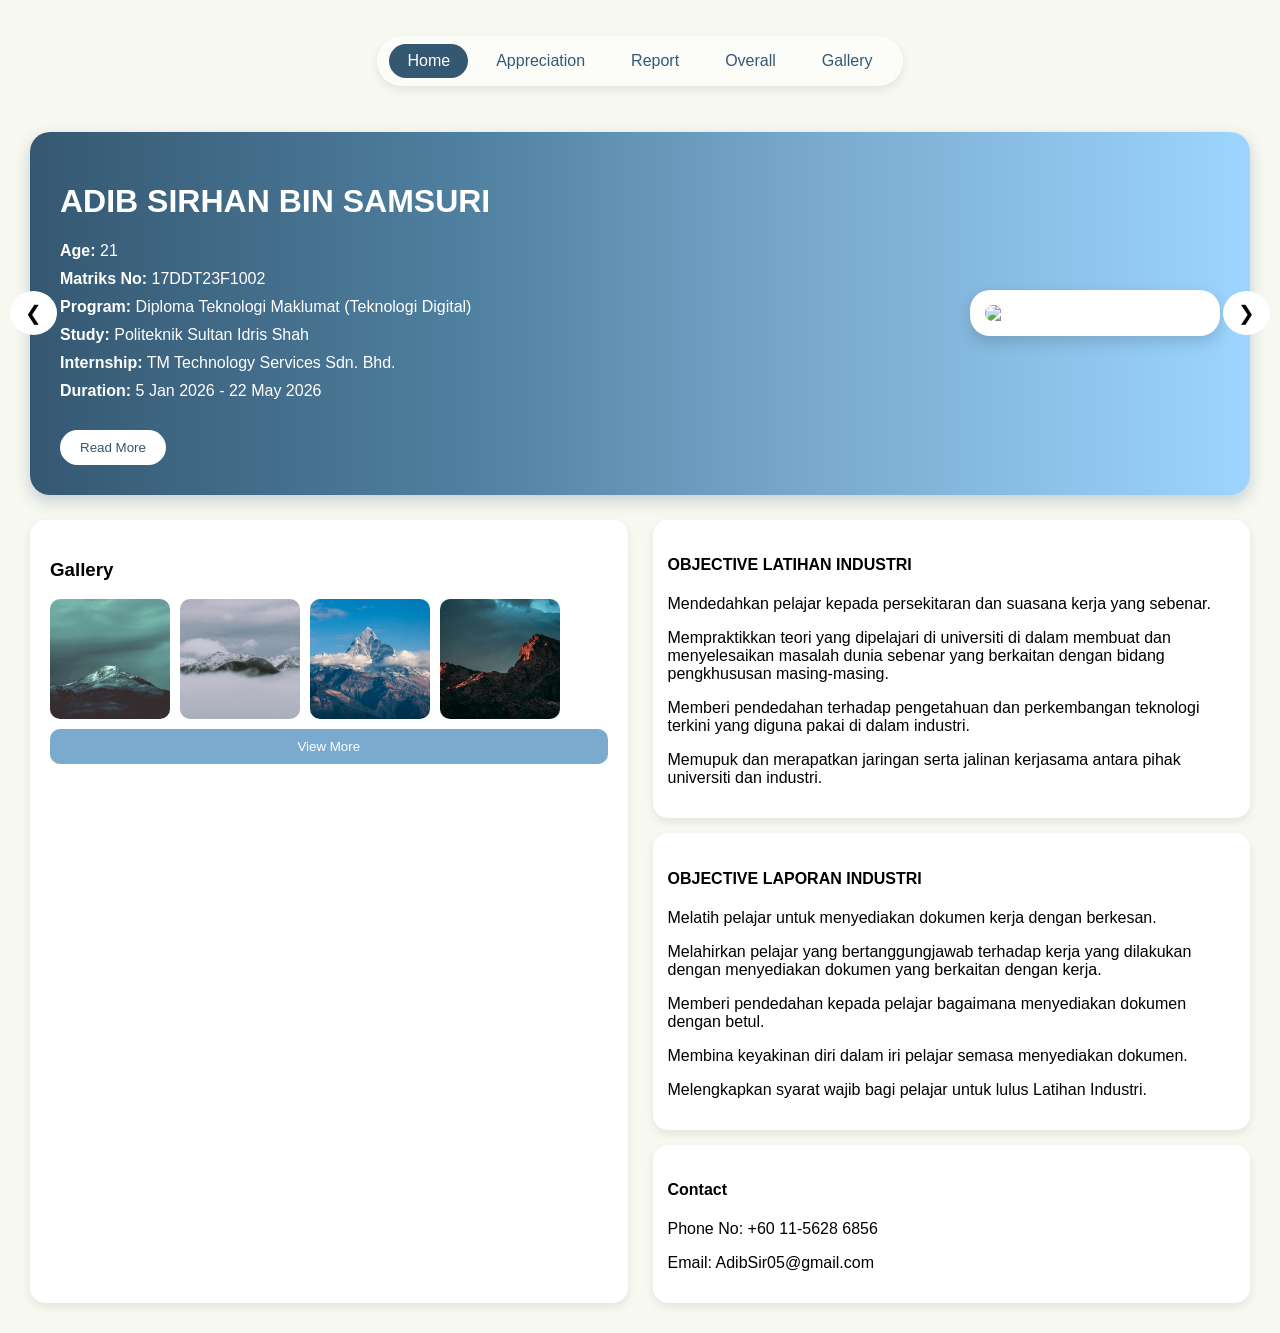
==== index.html @ b4f647ce "Add files via upload" ====
<!DOCTYPE html>
<html>
<head>
    <title>Internship Report</title>
    <link rel="stylesheet" href="design.css">
</head>

<body>

<!-- NAVBAR -->

<nav class="navbar">

<ul class="nav-center">
    <li class="active"><a href="Main.html">Home</a></li><!--this is right -->
    <li><a href="appreaction.html">Appreciation</a></li><!--this is right -->

<li class="dropdown">
    <a href="#">Report</a>

    <ul class="dropdown-menu">
        <li><a href="week report.html">Weekly</a></li>
        <li><a href="#">Technical</a></li>
    </ul>
</li>
    <li><a href="#">Overall</a></li>
    <li><a href="#">Gallery</a></li>
</ul>

</nav>


<!-- MAIN CONTAINER -->

<div class="container">

    <div class="banner-slider">

<button class="nav-btn left" onclick="prevBanner()">❮</button>

<div class="banner active">

    <div class="banner-text">
        <h1>ADIB SIRHAN BIN SAMSURI</h1>

        <ul class="profile-info">
            <li title="19/01/2005"><b>Age:</b> 21</li>
            <li><b>Matriks No:</b> 17DDT23F1002</li>
            <li><b>Program:</b> Diploma Teknologi Maklumat (Teknologi Digital)</li>
            <li><b>Study:</b> Politeknik Sultan Idris Shah</li>
            <li><b>Internship:</b> TM Technology Services Sdn. Bhd.</li>
            <li><b>Duration:</b> 5 Jan 2026 - 22 May 2026</li>
        </ul>

        <button class="read">Read More</button>
    </div>
    <div class="banner-img-box">
        <img src="Gallery/background.pn" class="banner-img">
    </div>
    

</div>


<div class="banner">

    <div class="banner-text">
        <h1>TM Technology Services Sdn. Bhd.</h1>

        <ul class="profile-info">
            <li><b>Year Established:</b> 1984</li>
            <li><b>Headquarters:</b> Menara TM,Kuala Lumpur,Malaysia</li>
            <li><b>Industry:</b> Telecommunications</li>
            <li><b>Internship Location:</b> TM anexe 2</li>
            <li><b>Department:</b> SQA</li>
            <li><b>Supervisor:</b> Puan Alyani</li>
        </ul>
        <button class="read">Read More</button>
    </div>
    <div class="banner-img-box">
        <img src="Gallery/tmlogo.png" class="banner-img">
    </div>
</div>


<div class="banner">

    <div class="banner-text">
        <h1>Politeknik Sultan Idris Shah</h1>

        <ul class="profile-info">  
            <li><b>Established:</b> 2003</li>
            <li><b>Pengarah:</b> PN. HASLINDA BINTI ABD HAMID</li>
            <li><b>Location:</b> Sungai Lang, Sabak Bernam, Selangor</li>
            <li><b>Type:</b> Public Polytechnic</li>
            <li><b>Managed by:</b> Ministry of Higher Education Malaysia</li>
            <li><b>Academic Advisor:</b>Sir Azrol</li>
        </ul>
        <button class="read">Read More</button>
    </div>
    <div class="banner-img-box">
        <img src="Gallery/LOGO-PSIS-OFFICIAL-2019.png" class="banner-img">
    </div>
    
</div>

<button class="nav-btn right" onclick="nextBanner()">❯</button>

</div>


    <!-- LOWER GRID -->

    <div class="grid">

        <!-- Mini gallery -->

        <div class="mini-gallery">

            <h3>Gallery</h3>

            <div class="art-grid">

                <img src="Gallery/img1.jpg">
                <img src="Gallery/img2.jpg">
                <img src="Gallery/img3.jpg">
                <img src="Gallery/img4.jpg">

            </div>

            <button class="view">View More</button>

        </div>


        <!-- INFO CARDS -->

        <div class="info">

            <div class="card">
                <h4>OBJECTIVE LATIHAN INDUSTRI </h4>
                <p>Mendedahkan pelajar kepada persekitaran dan suasana kerja yang sebenar.</p>
                <p>Mempraktikkan teori yang dipelajari di universiti di dalam membuat dan menyelesaikan masalah dunia sebenar yang berkaitan dengan bidang pengkhususan masing-masing.</p>
                <p>Memberi pendedahan terhadap pengetahuan dan perkembangan teknologi terkini yang diguna pakai di dalam industri.</p>
                <p>Memupuk dan merapatkan jaringan serta jalinan kerjasama antara pihak universiti dan industri.</p>

            </div>

            <div class="card">
                <h4>OBJECTIVE LAPORAN INDUSTRI</h4>
                <p>Melatih pelajar untuk menyediakan dokumen kerja dengan berkesan.</p>
                <p>Melahirkan pelajar yang bertanggungjawab terhadap kerja yang dilakukan dengan menyediakan dokumen yang berkaitan dengan kerja.</p>
                <p>Memberi pendedahan kepada pelajar bagaimana menyediakan dokumen dengan betul.</p>
                <p>Membina keyakinan diri dalam iri pelajar semasa menyediakan dokumen.</p>
                <p>Melengkapkan syarat wajib bagi pelajar untuk lulus Latihan Industri.</p>
            </div>

            <div class="card">
                <h4>Contact</h4>
                <p>Phone No: +60 11-5628 6856</p>
                <P>Email: AdibSir05@gmail.com</P>
            </div>

        </div>

    </div>

</div>
<script>

let currentBanner = 0;
let banners = document.querySelectorAll(".banner");

function showBanner(index){

    banners.forEach(b => b.classList.remove("active"));
    banners[index].classList.add("active");

}

function nextBanner(){

    currentBanner++;

    if(currentBanner >= banners.length){
        currentBanner = 0;
    }

    showBanner(currentBanner);
}

function prevBanner(){

    currentBanner--;

    if(currentBanner < 0){
        currentBanner = banners.length - 1;
    }

    showBanner(currentBanner);
}

</script>
</body>
</html>
---- design.css ----
:root{
    --dark:#355872;
    --mid:#7AAACE;
    --light:#9CD5FF;
    --bg:#F7F8F0;
}

/* BODY */

body{
    font-family:Arial;
    background:var(--bg);
    margin:0;
}


/* NAVBAR */

.navbar{
    display:flex;
    justify-content:center;
    margin-top:20px;
    position:relative;
    z-index:2000;
}

/* pill container */

.nav-center{
    list-style:none;
    display:flex;
    gap:10px;
    padding:8px 12px;

    background:rgba(255,255,255,0.6);
    backdrop-filter:blur(8px);

    border-radius:40px;
    box-shadow:0 4px 10px rgba(0,0,0,0.08);
}

/* menu items */

.nav-center li{
    padding:8px 18px;
    border-radius:25px;
    cursor:pointer;
    transition:0.25s;
}

.nav-center a{
    text-decoration:none;
    color:var(--dark);
    font-weight:500;
}

/* hover */

.nav-center li:hover{
    background:var(--light);
    margin-left:25px;
    margin-right:25px;
    font-size:20px;
}

/* active page */

.nav-center li.active{
    background:var(--dark);
}

.nav-center li.active a{
    color:white;
}


/* CONTAINER */

.container{
    padding:30px;
}


/* BANNER SLIDER */

.banner-slider{
    position:relative;
}


/* BANNER */

.banner{
    display:none;

    background:linear-gradient(
    90deg,
    #355872 0%,
    #4f7f9f 35%,
    #7AAACE 65%,
    #9CD5FF 100%
    );

    border-radius:20px;
    padding:30px;
    color:white;
    justify-content:space-between;
    align-items:center;

    box-shadow:0 6px 15px rgba(53,88,114,0.25);
}

.banner.active{
    display:flex;
}

.banner-img-box{
    background:white;
    padding:15px;
    border-radius:20px;
    box-shadow:0 6px 15px rgba(0,0,0,0.15);
    display:flex;
    justify-content:center;
    align-items:center;
}

.banner-img{
    width:220px;
    max-width:100%;
    border-radius:10px;
    display:block;
}

/* PROFILE INFO */

.profile-info{
    list-style:none;
    padding:0;
    margin:10px 0;
}

.profile-info li{
    padding-bottom:10px;
}


/* BUTTON */

.read{
    background:white;
    color:var(--dark);
    border:none;
    padding:10px 20px;
    border-radius:20px;
    margin-top:10px;
    cursor:pointer;
}


/* SLIDER BUTTONS */

.nav-btn{
    position:absolute;
    top:50%;
    transform:translateY(-50%);
    background:white;
    border:none;
    font-size:20px;
    padding:10px 15px;
    border-radius:50%;
    cursor:pointer;
}

.left{
    left:-20px;
}

.right{
    right:-20px;
}


/* GRID SECTION */

.grid{
    display:grid;
    grid-template-columns:1fr 1fr;
    gap:25px;
    margin-top:25px;
}


/* MINI GALLERY */

.mini-gallery{
    background:white;
    padding:20px;
    border-radius:15px;
    box-shadow:0 4px 10px rgba(0,0,0,0.08);
}

.art-grid{
    display:flex;
    gap:10px;
    margin-top:10px;
    flex-wrap:wrap;
}

.art-grid img{
    width:120px;
    height:120px;
    object-fit:cover;
    border-radius:10px;
    transition:0.3s;
}

.art-grid img:hover{
    transform:scale(1.05);
}

.view{
    margin-top:10px;
    width:100%;
    padding:10px;
    border:none;
    border-radius:10px;
    cursor:pointer;
    background:var(--mid);
    color:white;
}


/* INFO CARDS */

.info{
    display:flex;
    flex-direction:column;
    gap:15px;
}

.card{
    background:white;
    padding:15px;
    border-radius:15px;
    box-shadow:0 4px 10px rgba(0,0,0,0.08);
}


/* DROPDOWN */

.dropdown{
    position:relative;
}

.dropdown-menu{
    position:absolute;
    top:25px;
    left:0;
    background:white;
    list-style:none;
    padding:10px 0;
    border-radius:10px;
    box-shadow:0 4px 10px rgba(0,0,0,0.1);
    display:none;
    min-width:140px;
    z-index:3000;
}

.dropdown-menu li{
    padding:6px 20px;
}

.dropdown-menu li a{
    color:var(--dark);
    text-decoration:none;
}

.dropdown-menu li:hover{
    background:var(--light);
}

/* show dropdown */

.dropdown:hover .dropdown-menu{
    display:block;
}


/* APPRECIATION */

.appreciation{
    text-align:center;
}

.app-title{
    font-size:28px;
    border-bottom:10px solid var(--dark);
    display:inline-block;
    padding-bottom:5px;
    margin-bottom:25px;
}

.app-box{
    background:white;
    padding:30px;
    border-radius:15px;
    max-width:700px;
    margin:0 auto;
    text-align:left;
    box-shadow:0 4px 12px rgba(0,0,0,0.08);
}


/* WEEKLY REPORT */

.weekly-title{
    text-align:center;
    font-size:28px;
    border-bottom:6px solid var(--dark);
    display:block;
    width:fit-content;
    margin:0 auto 30px auto;
    padding-bottom:5px;
}

.weekly-card{
    background:white;
    border-radius:40px;
    padding:40px;
    max-width:900px;
    margin:auto;
    box-shadow:0 6px 15px rgba(0,0,0,0.08);
}

.weekly-header{
    display:flex;
    justify-content:space-between;
    align-items:center;
    margin-bottom:30px;
}

#weekTitle{
    background:var(--light);
    padding:10px 20px;
    border-radius:8px;
}

#weekSelect{
    padding:10px 15px;
    border-radius:12px;
    border:1px solid var(--mid);
}

.weekly-content{
    line-height:1.7;
    font-size:16px;
}
.gallery{
    display:grid;
    grid-template-columns:repeat(4,1fr);
    gap:15px;
    justify-items:center;
}

.gallery img{
    width:150px;
    height:150px;
    object-fit:cover;
    border-radius:10px;
    transition:0.3s;
}

.gallery img:hover{
    transform:scale(1.05);
}
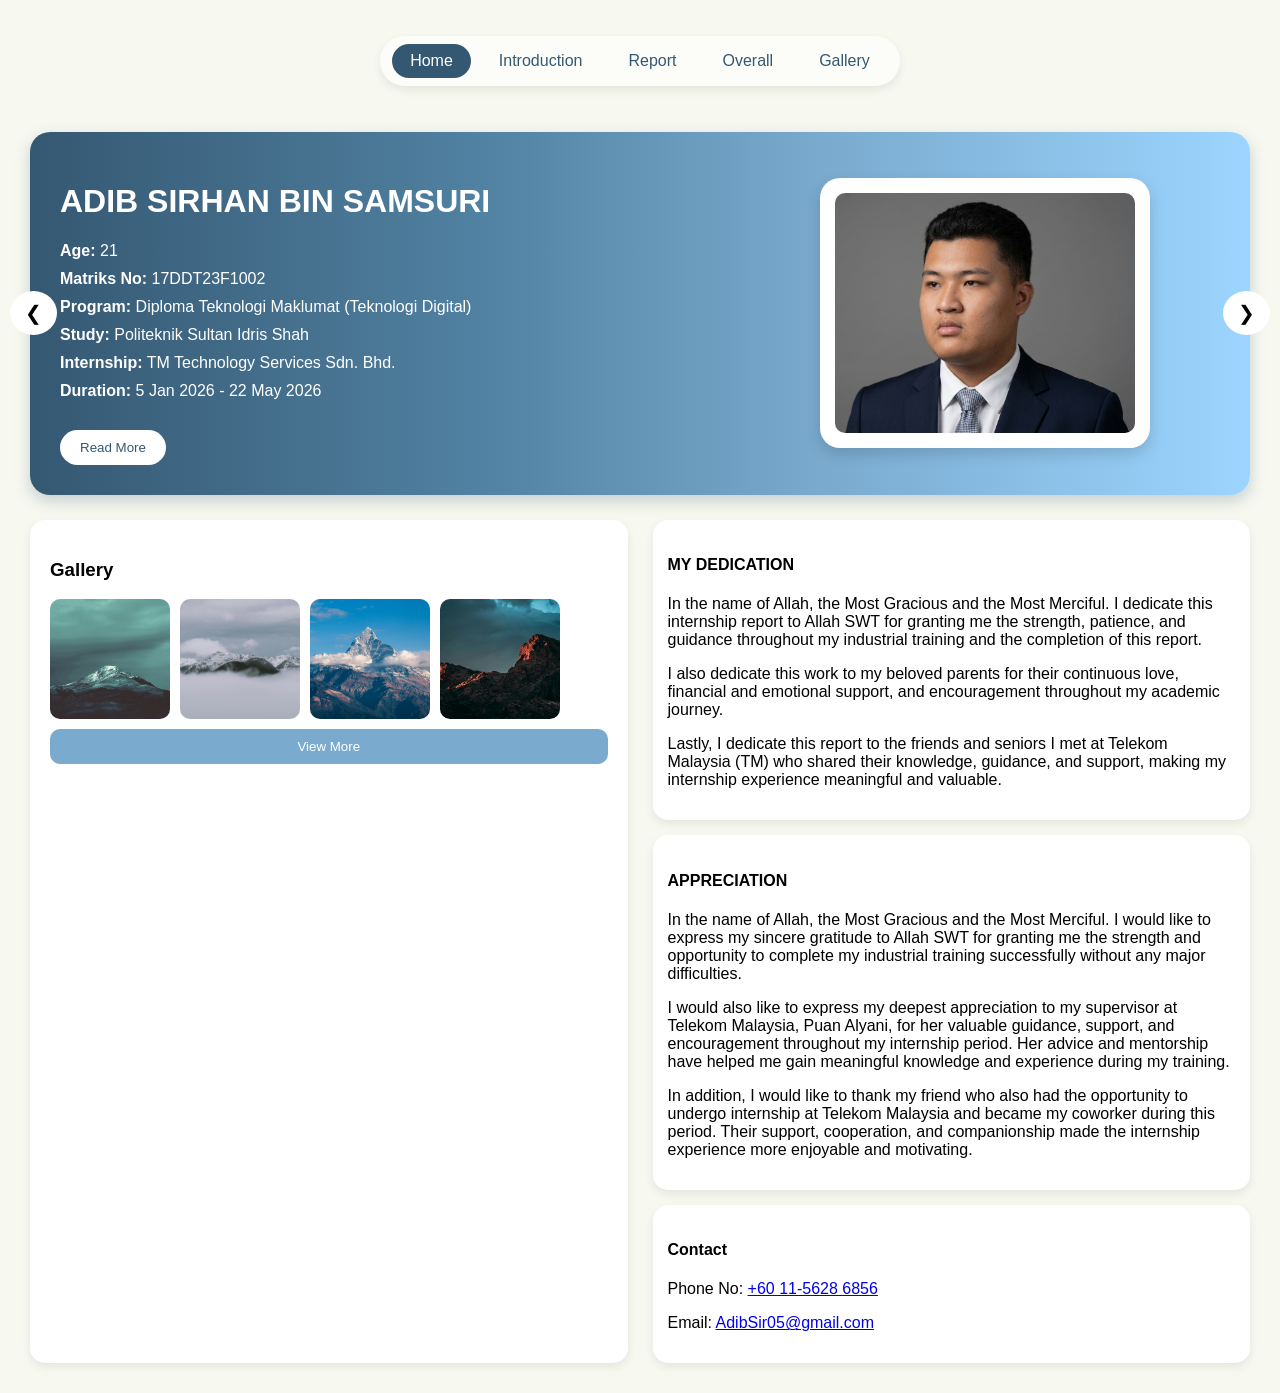
==== commit f7c6c586: "Add files via upload" ====
--- a/index.html
+++ b/index.html
@@ -1,6 +1,7 @@
 <!DOCTYPE html>
 <html>
 <head>
+    
     <title>Internship Report</title>
     <link rel="stylesheet" href="design.css">
 </head>
@@ -13,7 +14,7 @@
 
 <ul class="nav-center">
     <li class="active"><a href="Main.html">Home</a></li><!--this is right -->
-    <li><a href="appreaction.html">Appreciation</a></li><!--this is right -->
+    <li><a href="introduction.html">Introduction</a></li><!--this is right -->
 
 <li class="dropdown">
     <a href="#">Report</a>
@@ -24,7 +25,7 @@
     </ul>
 </li>
     <li><a href="#">Overall</a></li>
-    <li><a href="#">Gallery</a></li>
+    <li><a href="gallery.html">Gallery</a></li>
 </ul>
 
 </nav>
@@ -55,7 +56,7 @@
         <button class="read">Read More</button>
     </div>
     <div class="banner-img-box">
-        <img src="Gallery/background.pn" class="banner-img">
+        <img src="Gallery/me imag.png" class="banner-img" style="width:300px; max-width:100%;">
     </div>
     
 
@@ -128,7 +129,9 @@
 
             </div>
 
-            <button class="view">View More</button>
+            <a href="gallery.html">
+                <button class="view">View More</button>
+            </a>
 
         </div>
 
@@ -138,27 +141,24 @@
         <div class="info">
 
             <div class="card">
-                <h4>OBJECTIVE LATIHAN INDUSTRI </h4>
-                <p>Mendedahkan pelajar kepada persekitaran dan suasana kerja yang sebenar.</p>
-                <p>Mempraktikkan teori yang dipelajari di universiti di dalam membuat dan menyelesaikan masalah dunia sebenar yang berkaitan dengan bidang pengkhususan masing-masing.</p>
-                <p>Memberi pendedahan terhadap pengetahuan dan perkembangan teknologi terkini yang diguna pakai di dalam industri.</p>
-                <p>Memupuk dan merapatkan jaringan serta jalinan kerjasama antara pihak universiti dan industri.</p>
+                <h4>MY DEDICATION</h4>
+                <p>In the name of Allah, the Most Gracious and the Most Merciful. I dedicate this internship report to Allah SWT for granting me the strength, patience, and guidance throughout my industrial training and the completion of this report.</p>
+                <p>I also dedicate this work to my beloved parents for their continuous love, financial and emotional support, and encouragement throughout my academic journey.</p>
+                <p>Lastly, I dedicate this report to the friends and seniors I met at Telekom Malaysia (TM) who shared their knowledge, guidance, and support, making my internship experience meaningful and valuable.</p>
 
             </div>
 
             <div class="card">
-                <h4>OBJECTIVE LAPORAN INDUSTRI</h4>
-                <p>Melatih pelajar untuk menyediakan dokumen kerja dengan berkesan.</p>
-                <p>Melahirkan pelajar yang bertanggungjawab terhadap kerja yang dilakukan dengan menyediakan dokumen yang berkaitan dengan kerja.</p>
-                <p>Memberi pendedahan kepada pelajar bagaimana menyediakan dokumen dengan betul.</p>
-                <p>Membina keyakinan diri dalam iri pelajar semasa menyediakan dokumen.</p>
-                <p>Melengkapkan syarat wajib bagi pelajar untuk lulus Latihan Industri.</p>
+                <h4>APPRECIATION</h4>
+                <p>In the name of Allah, the Most Gracious and the Most Merciful. I would like to express my sincere gratitude to Allah SWT for granting me the strength and opportunity to complete my industrial training successfully without any major difficulties.</p>
+                <p>I would also like to express my deepest appreciation to my supervisor at Telekom Malaysia, Puan Alyani, for her valuable guidance, support, and encouragement throughout my internship period. Her advice and mentorship have helped me gain meaningful knowledge and experience during my training.</p>
+                <p>In addition, I would like to thank my friend who also had the opportunity to undergo internship at Telekom Malaysia and became my coworker during this period. Their support, cooperation, and companionship made the internship experience more enjoyable and motivating.</p>
             </div>
 
             <div class="card">
                 <h4>Contact</h4>
-                <p>Phone No: +60 11-5628 6856</p>
-                <P>Email: AdibSir05@gmail.com</P>
+                <p>Phone No: <a href="callto:+601156286856">+60 11-5628 6856</a></p>
+                <p>Email: <a href="mailto:AdibSir05@gmail.com">AdibSir05@gmail.com</a></p>
             </div>
 
         </div>
--- a/design.css
+++ b/design.css
@@ -117,6 +117,7 @@
 .banner-img-box{
     background:white;
     padding:15px;
+    margin-right: 70px;
     border-radius:20px;
     box-shadow:0 6px 15px rgba(0,0,0,0.15);
     display:flex;
@@ -295,9 +296,10 @@
 .app-title{
     font-size:28px;
     border-bottom:10px solid var(--dark);
-    display:inline-block;
+    display:block;
+    width:fit-content;
+    margin:0 auto 25px auto;
     padding-bottom:5px;
-    margin-bottom:25px;
 }
 
 .app-box{
@@ -306,6 +308,7 @@
     border-radius:15px;
     max-width:700px;
     margin:0 auto;
+    margin-bottom: 50px;
     text-align:left;
     box-shadow:0 4px 12px rgba(0,0,0,0.08);
 }
@@ -358,18 +361,69 @@
 .gallery{
     display:grid;
     grid-template-columns:repeat(4,1fr);
-    gap:15px;
-    justify-items:center;
+    margin-left: 50px;
+    margin-right: 50px;
+    gap:8px;
 }
 
 .gallery img{
-    width:150px;
-    height:150px;
+    width:100%;
+    height:120px;
     object-fit:cover;
-    border-radius:10px;
-    transition:0.3s;
+    cursor:pointer;
+    border-radius:6px;
+    transition:0.2s;
 }
 
 .gallery img:hover{
-    transform:scale(1.05);
+    transform:scale(1.03);
+}
+.lightbox{
+    display:none;
+    position:fixed;
+    top:0;
+    left:0;
+    width:100%;
+    height:100%;
+    background:rgba(0,0,0,0.85);
+    justify-content:center;
+    align-items:center;
+    z-index:5000;
+}
+
+.lightbox img{
+    max-width:80%;
+    max-height:80%;
+    border-radius:10px;
+}
+/* FAQ SECTION */
+
+.faq-container{
+    max-width:900px;
+    margin:auto;
+}
+
+.faq-item{
+    margin-bottom:10px;
+}
+
+.faq-question{
+    width:100%;
+    text-align:left;
+    padding:15px;
+    border:none;
+    border-radius:10px;
+    background:#355872;
+    color:white;
+    font-size:16px;
+    cursor:pointer;
+}
+
+.faq-answer{
+    display:none;
+    background:white;
+    padding:15px;
+    border-radius:10px;
+    margin-top:5px;
+    box-shadow:0 4px 10px rgba(0,0,0,0.08);
 }
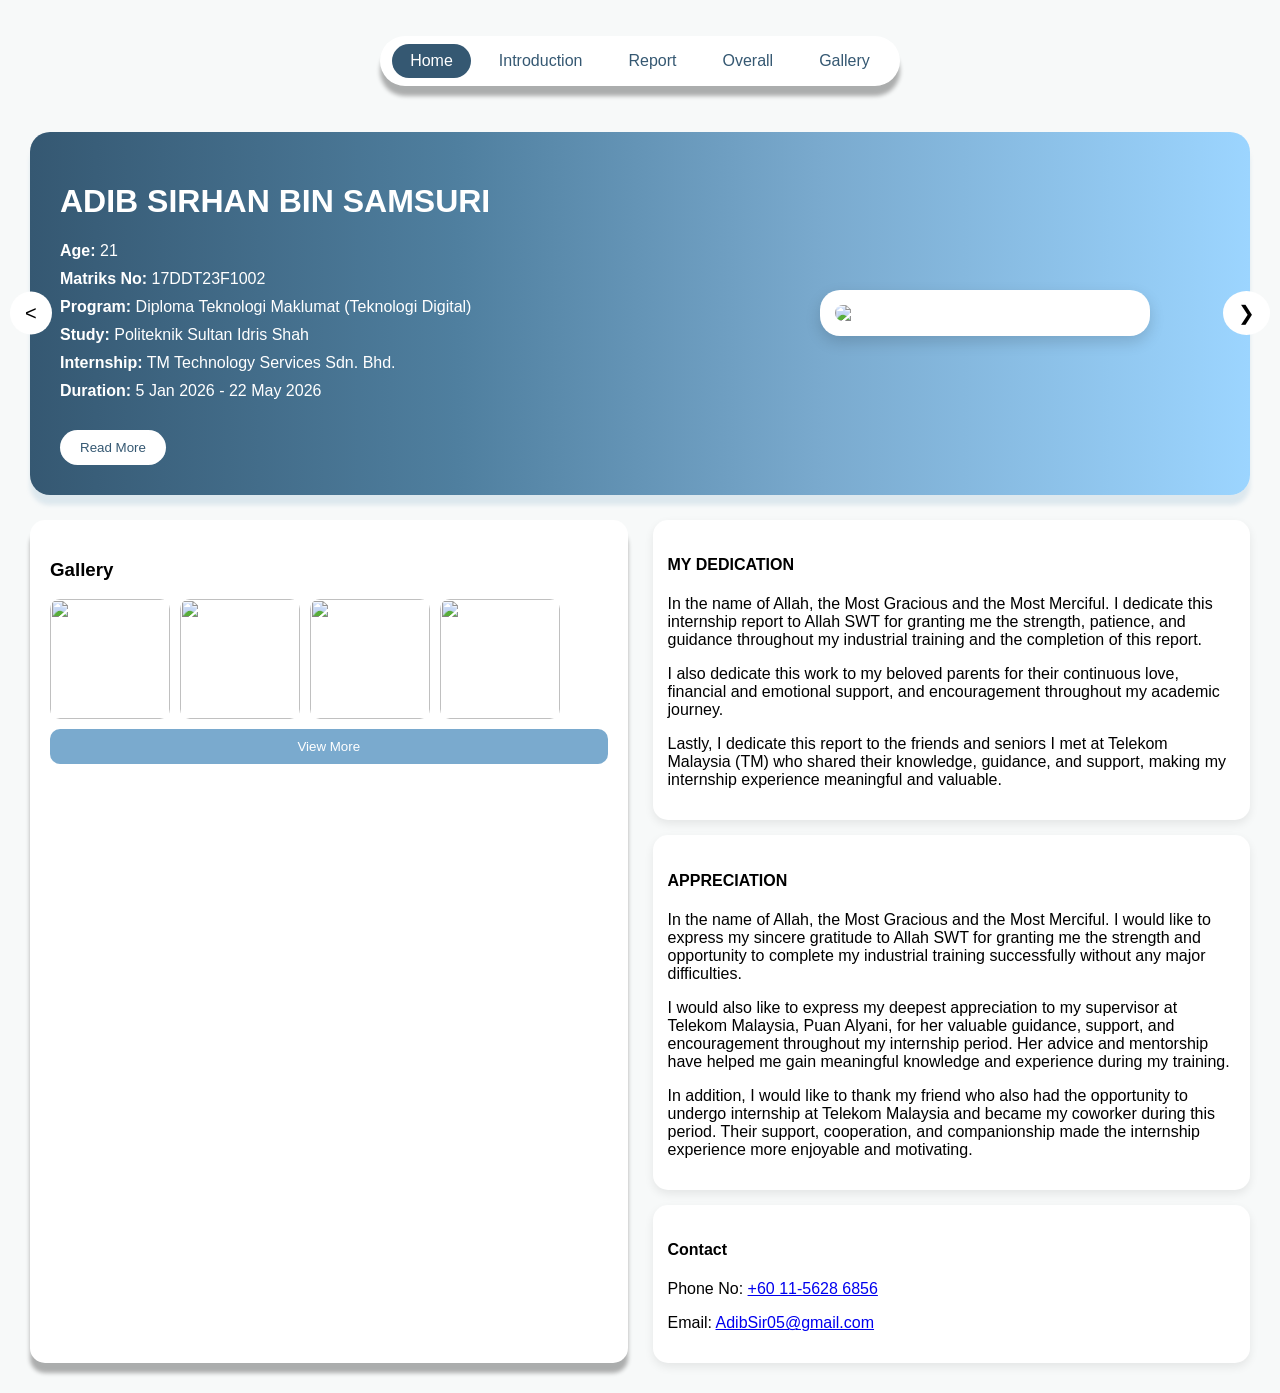
==== commit b656fb9d: "Add files via upload" ====
--- a/index.html
+++ b/index.html
@@ -13,7 +13,7 @@
 <nav class="navbar">
 
 <ul class="nav-center">
-    <li class="active"><a href="Main.html">Home</a></li><!--this is right -->
+    <li class="active"><a href="index.html">Home</a></li><!--this is right -->
     <li><a href="introduction.html">Introduction</a></li><!--this is right -->
 
 <li class="dropdown">
@@ -27,6 +27,7 @@
     <li><a href="#">Overall</a></li>
     <li><a href="gallery.html">Gallery</a></li>
 </ul>
+<!-- <button id="theme-toggle">🌙</button> -->
 
 </nav>
 
@@ -37,7 +38,7 @@
 
     <div class="banner-slider">
 
-<button class="nav-btn left" onclick="prevBanner()">❮</button>
+<button class="nav-btn left" onclick="prevBanner()"><</button>
 
 <div class="banner active">
 
@@ -76,7 +77,10 @@
             <li><b>Department:</b> SQA</li>
             <li><b>Supervisor:</b> Puan Alyani</li>
         </ul>
-        <button class="read">Read More</button>
+        <button class="read" onclick="window.open('https://tm.com.my/', '_blank')">Official Website</button>
+        
+        
+        
     </div>
     <div class="banner-img-box">
         <img src="Gallery/tmlogo.png" class="banner-img">
@@ -97,7 +101,7 @@
             <li><b>Managed by:</b> Ministry of Higher Education Malaysia</li>
             <li><b>Academic Advisor:</b>Sir Azrol</li>
         </ul>
-        <button class="read">Read More</button>
+        <button class="read" onclick="window.open('https://www.psis.edu.my/', '_blank')">Official Website</button>
     </div>
     <div class="banner-img-box">
         <img src="Gallery/LOGO-PSIS-OFFICIAL-2019.png" class="banner-img">
@@ -122,10 +126,10 @@
 
             <div class="art-grid">
 
-                <img src="Gallery/img1.jpg">
-                <img src="Gallery/img2.jpg">
-                <img src="Gallery/img3.jpg">
-                <img src="Gallery/img4.jpg">
+                <img src="Gallery/malptacc/IMG_20260105_075426.jpg">
+                <img src="Gallery/malptacc/IMG_20260109_075547.jpg">
+                <img src="Gallery/malptacc/IMG_20260112_075743.jpg">
+                <img src="Gallery/malptacc/IMG_20260105_150901.jpg">
 
             </div>
 
@@ -200,6 +204,29 @@
     showBanner(currentBanner);
 }
 
+/*const toggleBtn = document.getElementById("theme-toggle");
+
+toggleBtn.addEventListener("click", () => {
+    document.body.classList.toggle("dark-mode");
+
+    // Optional: save user preference
+    if (document.body.classList.contains("dark-mode")) {
+        localStorage.setItem("theme", "dark");
+        toggleBtn.textContent = "☀️";
+    } else {
+        localStorage.setItem("theme", "light");
+        toggleBtn.textContent = "🌙";
+    }
+});
+
+// Load saved theme
+window.onload = () => {
+    const savedTheme = localStorage.getItem("theme");
+    if (savedTheme === "dark") {
+        document.body.classList.add("dark-mode");
+        toggleBtn.textContent = "☀️";
+    }
+};*/
 </script>
 </body>
 </html>
--- a/design.css
+++ b/design.css
@@ -32,11 +32,11 @@
     gap:10px;
     padding:8px 12px;
 
-    background:rgba(255,255,255,0.6);
-    backdrop-filter:blur(8px);
+    background:rgb(255, 255, 255);
+    backdrop-filter:blur(100px);
 
     border-radius:40px;
-    box-shadow:0 4px 10px rgba(0,0,0,0.08);
+    box-shadow:0 10px 4px rgba(0, 0, 0, 0.304);
 }
 
 /* menu items */
@@ -107,7 +107,7 @@
     justify-content:space-between;
     align-items:center;
 
-    box-shadow:0 6px 15px rgba(53,88,114,0.25);
+    box-shadow:0 10px 4px rgba(127, 168, 196, 0.212);
 }
 
 .banner.active{
@@ -197,7 +197,8 @@
     background:white;
     padding:20px;
     border-radius:15px;
-    box-shadow:0 4px 10px rgba(0,0,0,0.08);
+    border: #000000;
+    box-shadow:0 10px 4px rgba(0, 0, 0, 0.304);
 }
 
 .art-grid{
@@ -368,7 +369,7 @@
 
 .gallery img{
     width:100%;
-    height:120px;
+    height:200px;
     object-fit:cover;
     cursor:pointer;
     border-radius:6px;
@@ -426,4 +427,33 @@
     border-radius:10px;
     margin-top:5px;
     box-shadow:0 4px 10px rgba(0,0,0,0.08);
+}
+/* Default = Light mode */
+:root {
+    --bg-color: #F7F9F9;
+    --text-color: #000000;
+    --nav-color: #f2f2f2;
+}
+
+/* Dark mode */
+body.dark-mode {
+    --bg-color: #121212;
+    --text-color: #ffffff;
+    --nav-color: #1e1e1e;
+}
+
+/* Apply variables */
+body {
+    background-color: var(--bg-color);
+    color: var(--text-color);
+}
+
+#theme-toggle {
+    position: absolute;
+    right: 20px;
+    top: 10px;
+    cursor: pointer;
+    border: none;
+    background: transparent;
+    font-size: 20px;
 }
